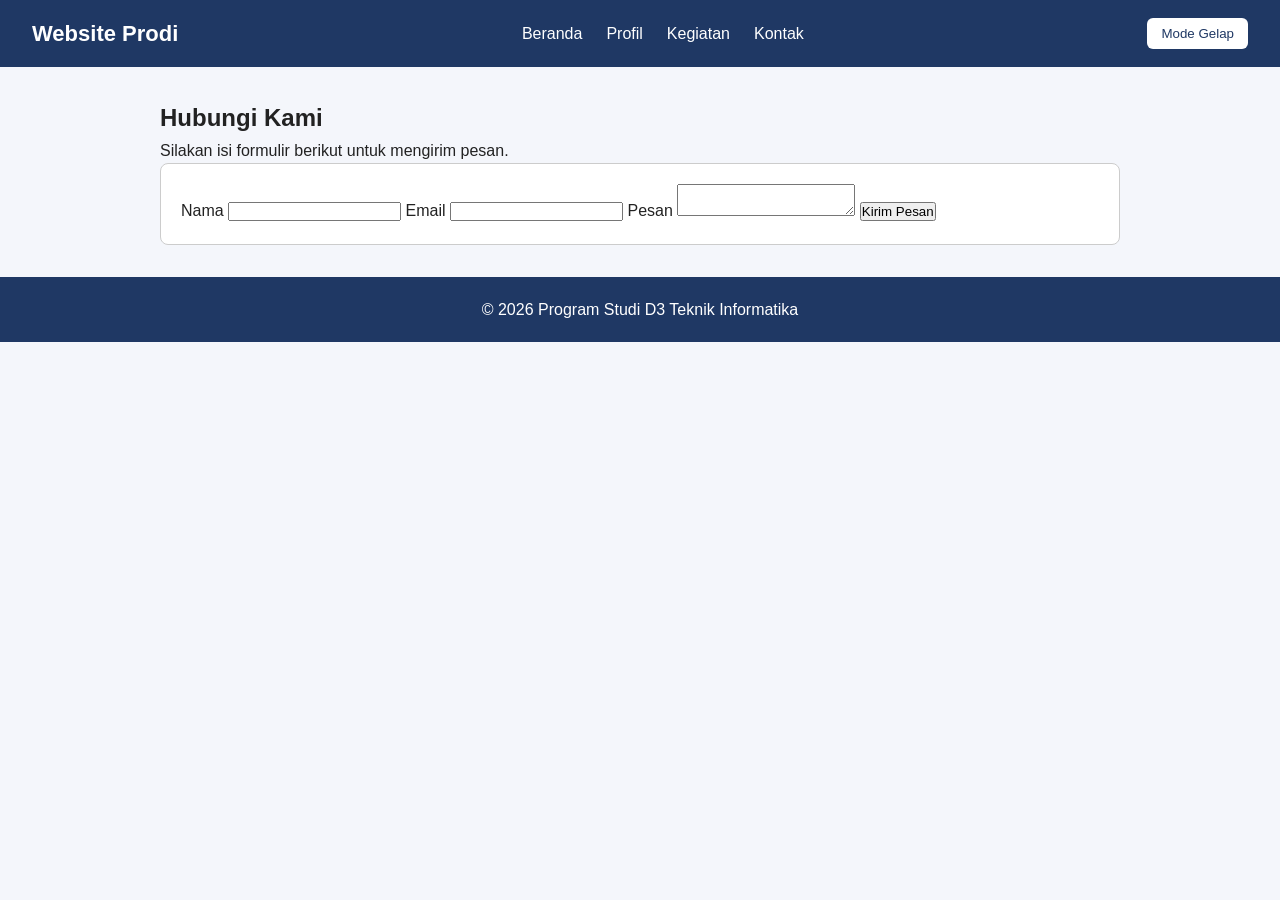
==== kontak.html @ 41561ecb "menambahkan form kontak dan validasi" ====
<!doctype html>
<html lang="id">
<head>
  <meta charset="UTF-8" />
  <meta name="viewport" content="width=device-width, initial-scale=1.0" />
  <title>Kontak | Website Prodi</title>
  <link rel="stylesheet" href="css/style.css" />
</head>
<body>
  <header class="navbar">
    <h1 class="logo">Website Prodi</h1>
    <nav>
      <ul class="menu">
        <li><a href="index.html">Beranda</a></li>
        <li><a href="profil.html">Profil</a></li>
        <li><a href="kegiatan.html">Kegiatan</a></li>
        <li><a href="kontak.html">Kontak</a></li>
      </ul>
    </nav>
    <button id="tombol-tema" type="button">Mode Gelap</button>
  </header>

  <main>
    <h2>Hubungi Kami</h2>
  <p>Silakan isi formulir berikut untuk mengirim pesan.</p>

  <section class="card">
    <label for="nama">Nama</label>
    <input id="nama" type="text" />

    <label for="email">Email</label>
    <input id="email" type="email" />

    <label for="pesan">Pesan</label>
    <textarea id="pesan"></textarea>

    <button id="tombol-kirim" type="button">
      Kirim Pesan
    </button>

    <p id="status-form"></p>
  </section>
  </main>

  <footer><p>&copy; 2026 Program Studi D3 Teknik Informatika</p></footer>
  <script src="js/script.js"></script>
</body>
</html>
---- css/style.css ----
* {
    margin: 0;
    padding: 0;
    box-sizing: border-box;
}

body {
    font-family: Arial, sans-serif;
    color: #222;
    background-color: #f4f6fb;
    line-height: 1.6;
}

.navbar {
    display: flex;
    justify-content: space-between;
    align-items: center;
    flex-wrap: wrap;
    gap: 12px;
    padding: 16px 32px;
    background-color: #1f3864;
    color: white;
}

.logo {
    font-size: 22px;
}

.menu {
    display: flex;
    gap: 24px;
    list-style: none;
}

.menu a {
    color: white;
    text-decoration: none;
}

.menu a:hover {
    text-decoration: underline;
}

#tombol-tema {
    padding: 8px 14px;
    border: none;
    border-radius: 6px;
    background-color: white;
    color: #1f3864;
    cursor: pointer;
}

main {
    max-width: 1000px;
    margin: 0 auto;
    padding: 32px 20px;
}

.grid-card {
    display: grid;
    grid-template-columns: repeat(auto-fit, minmax(240px, 1fr));
    gap: 20px;
}

.card {
    background-color: white;
    border: 1px solid #ccc;
    border-radius: 8px;
    padding: 20px;
}

.card img {
    width: 100%;
    border-radius: 6px;
    margin-bottom: 10px;
}

footer {
    padding: 20px 32px;
    text-align: center;
    background-color: #1f3864;
    color: white;
}

body.gelap {
    background-color: #121826;
    color: #e8e8e8;
}

body.gelap .card {
    background-color: #1c2538;
    border-color: #33415c;
}

@media (max-width: 600px) {
    .navbar {
        flex-direction: column;
    }

    .menu {
        gap: 14px;
    }
}
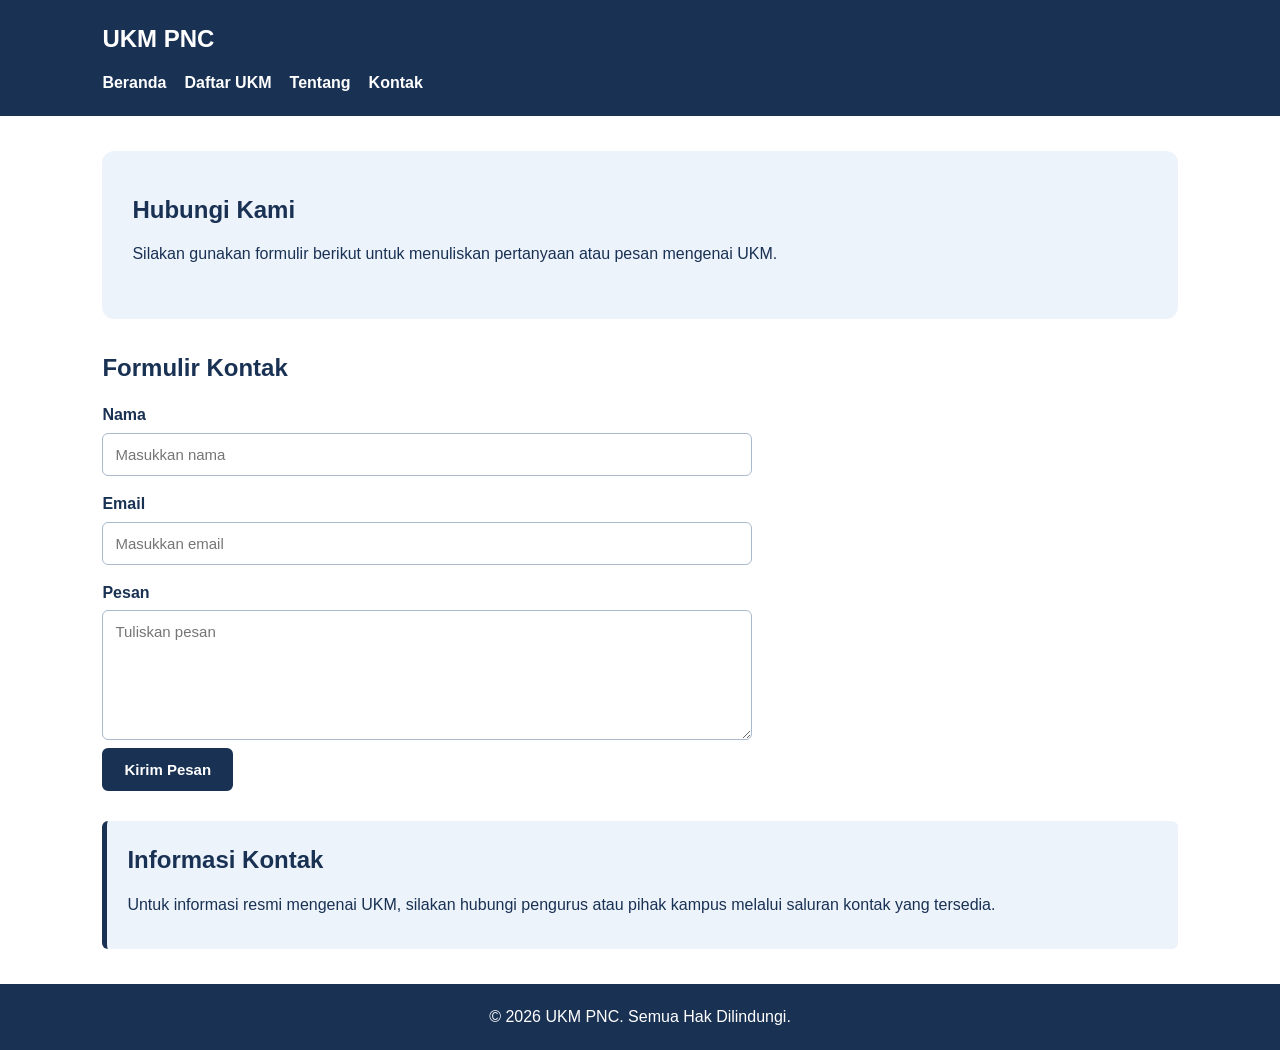
==== commit 604fd8e2: "membuat halaman kontak" ====
--- a/kontak.html
+++ b/kontak.html
@@ -1,48 +1,103 @@
-<!doctype html>
+
+<!DOCTYPE html>
 <html lang="id">
 <head>
-  <meta charset="UTF-8" />
-  <meta name="viewport" content="width=device-width, initial-scale=1.0" />
-  <title>Kontak | Website Prodi</title>
-  <link rel="stylesheet" href="css/style.css" />
+    <meta charset="UTF-8">
+    <meta name="viewport" content="width=device-width, initial-scale=1.0">
+    <title>Kontak - UKM PNC</title>
+    <link rel="stylesheet" href="css/style.css">
 </head>
 <body>
-  <header class="navbar">
-    <h1 class="logo">Website Prodi</h1>
-    <nav>
-      <ul class="menu">
-        <li><a href="index.html">Beranda</a></li>
-        <li><a href="profil.html">Profil</a></li>
-        <li><a href="kegiatan.html">Kegiatan</a></li>
-        <li><a href="kontak.html">Kontak</a></li>
-      </ul>
-    </nav>
-    <button id="tombol-tema" type="button">Mode Gelap</button>
-  </header>
 
-  <main>
-    <h2>Hubungi Kami</h2>
-  <p>Silakan isi formulir berikut untuk mengirim pesan.</p>
+    <header>
+        <h2>UKM PNC</h2>
+        <nav>
+            <a href="index.html">Beranda</a>
+            <a href="ukm.html">Daftar UKM</a>
+            <a href="tentang.html">Tentang</a>
+            <a href="kontak.html">Kontak</a>
+        </nav>
+    </header>
 
-  <section class="card">
-    <label for="nama">Nama</label>
-    <input id="nama" type="text" />
+    <main>
+        <section class="hero">
+            <h1>Hubungi Kami</h1>
+            <p>
+                Silakan gunakan formulir berikut untuk
+                menuliskan pertanyaan atau pesan mengenai UKM.
+            </p>
+        </section>
 
-    <label for="email">Email</label>
-    <input id="email" type="email" />
+        <section>
+            <h2>Formulir Kontak</h2>
 
-    <label for="pesan">Pesan</label>
-    <textarea id="pesan"></textarea>
+            <form id="formKontak">
+                <label for="nama">Nama</label>
+                <input
+                    type="text"
+                    id="nama"
+                    name="nama"
+                    placeholder="Masukkan nama"
+                    required
+                >
 
-    <button id="tombol-kirim" type="button">
-      Kirim Pesan
-    </button>
+                <label for="email">Email</label>
+                <input
+                    type="email"
+                    id="email"
+                    name="email"
+                    placeholder="Masukkan email"
+                    required
+                >
 
-    <p id="status-form"></p>
-  </section>
-  </main>
+                <label for="pesan">Pesan</label>
+                <textarea
+                    id="pesan"
+                    name="pesan"
+                    placeholder="Tuliskan pesan"
+                    required
+                ></textarea>
 
-  <footer><p>&copy; 2026 Program Studi D3 Teknik Informatika</p></footer>
-  <script src="js/script.js"></script>
+                <button type="submit" class="btn">
+                    Kirim Pesan
+                </button>
+
+                <p id="hasilPesan" aria-live="polite"></p>
+            </form>
+        </section>
+
+        <section>
+            <div class="info-box">
+                <h2>Informasi Kontak</h2>
+                <p>
+                    Untuk informasi resmi mengenai UKM,
+                    silakan hubungi pengurus atau pihak kampus
+                    melalui saluran kontak yang tersedia.
+                </p>
+            </div>
+        </section>
+    </main>
+
+    <footer>
+        <p>&copy; 2026 UKM PNC. Semua Hak Dilindungi.</p>
+    </footer>
+
+    <script>
+        const formKontak = document.querySelector("#formKontak");
+        const hasilPesan = document.querySelector("#hasilPesan");
+
+        formKontak.addEventListener("submit", function (event) {
+            event.preventDefault();
+
+            const nama = document.querySelector("#nama").value.trim();
+
+            hasilPesan.textContent =
+                "Terima kasih, " + nama +
+                ". Formulir berhasil diperiksa, tetapi pesan belum dikirim ke server.";
+
+            formKontak.reset();
+        });
+    </script>
+
 </body>
 </html>
--- a/css/style.css
+++ b/css/style.css
@@ -1,3 +1,5 @@
+/* COMMIT 1: Dasar desain website */
+
 * {
     margin: 0;
     padding: 0;
@@ -6,98 +8,192 @@
 
 body {
     font-family: Arial, sans-serif;
-    color: #222;
-    background-color: #f4f6fb;
+    background-color: #ffffff;
+    color: #193153;
     line-height: 1.6;
 }
 
-.navbar {
-    display: flex;
-    justify-content: space-between;
-    align-items: center;
-    flex-wrap: wrap;
-    gap: 12px;
-    padding: 16px 32px;
-    background-color: #1f3864;
-    color: white;
-}
-
-.logo {
-    font-size: 22px;
-}
-
-.menu {
-    display: flex;
-    gap: 24px;
-    list-style: none;
-}
-
-.menu a {
-    color: white;
+a {
     text-decoration: none;
 }
 
-.menu a:hover {
-    text-decoration: underline;
+img {
+    max-width: 100%;
 }
 
-#tombol-tema {
-    padding: 8px 14px;
-    border: none;
-    border-radius: 6px;
-    background-color: white;
-    color: #1f3864;
-    cursor: pointer;
+/* COMMIT 2: Layout halaman */
+
+header {
+    background-color: #193153;
+    color: #ffffff;
+    padding: 20px 8%;
+}
+
+header h2 {
+    color: #ffffff;
+    margin-bottom: 10px;
+}
+
+nav {
+    display: flex;
+    flex-wrap: wrap;
+    gap: 18px;
+    margin-top: 12px;
+}
+
+nav a {
+    color: #ffffff;
+    font-weight: bold;
+}
+
+nav a:hover {
+    color: #b9d5ff;
 }
 
 main {
-    max-width: 1000px;
-    margin: 0 auto;
-    padding: 32px 20px;
+    width: 84%;
+    max-width: 1100px;
+    margin: 35px auto;
+    min-height: 55vh;
 }
 
-.grid-card {
+section {
+    margin-bottom: 30px;
+}
+
+h1,
+h2,
+h3 {
+    color: #193153;
+    margin-bottom: 12px;
+}
+
+p {
+    margin-bottom: 12px;
+}
+
+footer {
+    background-color: #193153;
+    color: #ffffff;
+    text-align: center;
+    padding: 20px;
+    margin-top: 35px;
+}
+
+footer p {
+    margin-bottom: 0;
+}
+
+/* COMMIT 3: Komponen dan responsivitas */
+
+.btn {
+    display: inline-block;
+    background-color: #193153;
+    color: #ffffff;
+    padding: 11px 20px;
+    border: 2px solid #193153;
+    border-radius: 6px;
+    cursor: pointer;
+    font-size: 15px;
+    font-weight: bold;
+    margin-top: 8px;
+}
+
+.btn:hover {
+    background-color: #ffffff;
+    color: #193153;
+}
+
+.hero {
+    background-color: #edf3fb;
+    padding: 40px 30px;
+    border-radius: 12px;
+    margin-bottom: 30px;
+}
+
+.hero p {
+    max-width: 700px;
+}
+
+.card-container {
     display: grid;
-    grid-template-columns: repeat(auto-fit, minmax(240px, 1fr));
+    grid-template-columns: repeat(3, minmax(0, 1fr));
     gap: 20px;
 }
 
 .card {
-    background-color: white;
-    border: 1px solid #ccc;
-    border-radius: 8px;
-    padding: 20px;
+    border: 1px solid #d7e0ec;
+    border-radius: 10px;
+    padding: 22px;
+    background-color: #ffffff;
 }
 
-.card img {
-    width: 100%;
-    border-radius: 6px;
+.card h3 {
     margin-bottom: 10px;
 }
 
-footer {
-    padding: 20px 32px;
-    text-align: center;
-    background-color: #1f3864;
-    color: white;
+.card p {
+    margin-bottom: 10px;
 }
 
-body.gelap {
-    background-color: #121826;
-    color: #e8e8e8;
+.info-box {
+    background-color: #edf3fb;
+    border-left: 5px solid #193153;
+    padding: 20px;
+    border-radius: 6px;
 }
 
-body.gelap .card {
-    background-color: #1c2538;
-    border-color: #33415c;
+form {
+    max-width: 650px;
 }
 
-@media (max-width: 600px) {
-    .navbar {
-        flex-direction: column;
+form label {
+    display: block;
+    margin-top: 15px;
+    margin-bottom: 5px;
+    font-weight: bold;
+}
+
+form input,
+form textarea {
+    display: block;
+    width: 100%;
+    padding: 12px;
+    border: 1px solid #aab9cc;
+    border-radius: 6px;
+    font-family: Arial, sans-serif;
+    font-size: 15px;
+}
+
+form textarea {
+    min-height: 130px;
+    resize: vertical;
+}
+
+#hasilPesan {
+    margin-top: 15px;
+    font-weight: bold;
+}
+
+@media (max-width: 768px) {
+    header {
+        padding: 18px 5%;
     }
 
-    .menu {
-        gap: 14px;
+    main {
+        width: 90%;
+        margin: 25px auto;
+    }
+
+    .hero {
+        padding: 25px 20px;
+    }
+
+    .card-container {
+        grid-template-columns: 1fr;
+    }
+
+    nav {
+        gap: 12px;
     }
 }
